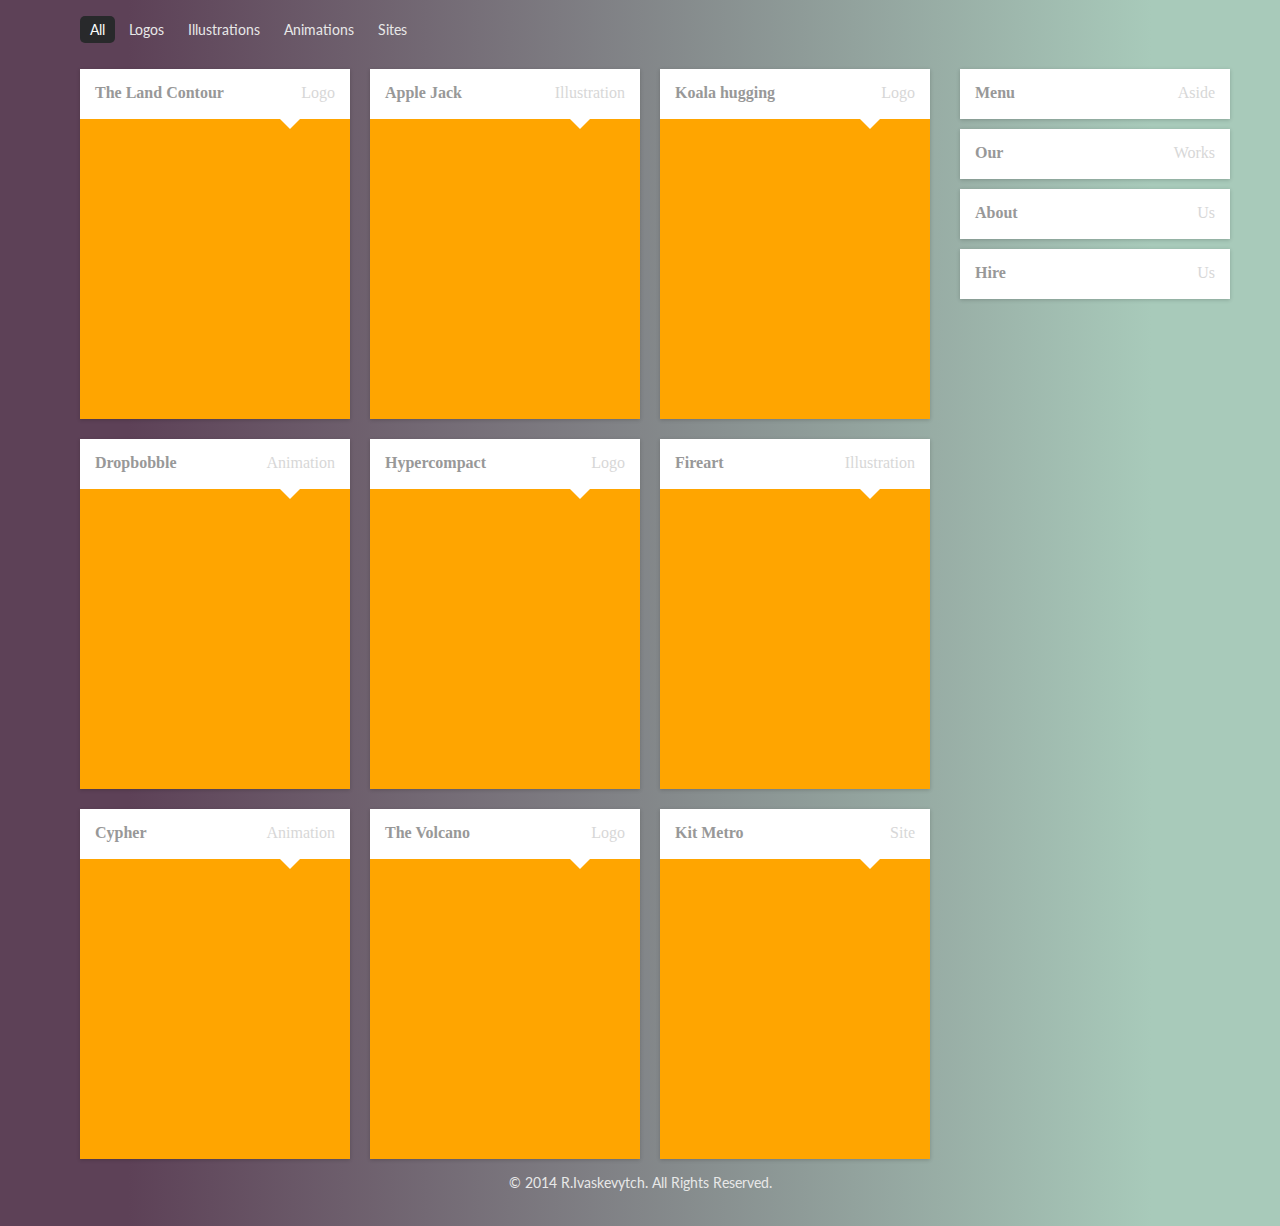
==== index.html @ 515a9e27 "Adding Grid guide" ====
<!DOCTYPE html>
<html>
<head>
	<title>R | Portfolio</title>
	<meta charset="utf-8">
	<link rel="stylesheet" type="text/css" href="css/main.css">
	<!--[if lt IE 9]>
 	 <script src="http://html5shiv.googlecode.com/svn/trunk/html5.js"></script>
	<![endif]-->
</head>
<body>
<div class="container">
	<nav id="filters">
		<ul>
			<li><a href="#" class="button selected" data-filter="*">All</a></li>
			<li><a href="#" class="button" data-filter=".logo">Logos</a></li>
			<li><a href="#" class="button" data-filter=".illustration">Illustrations</a></li>
			<li><a href="#" class="button" data-filter=".animation">Animations</a></li>
			<li><a href="#" class="button" data-filter=".site">Sites</a></li>
		</ul>	
	</nav>
	<div class="ct-content">
	<section class="isotope">
		<div class="item logo" data-category="logo">
			<div class="item-title">
				<p class="item-name">The Land Contour</p>
				<p class="item-tag">Logo</p>
			</div>
			<div class="item-content">
				<a href="https://dribbble.com/shots/931826-The-Land-Contour?list=searches&tag=logo&offset=16" target=_blank>
				<img src="https://d13yacurqjgara.cloudfront.net/users/60166/screenshots/931826/the_land_contour.jpg">
				</a>
			</div>
		</div>
		<div class="item illustration" data-category="illustration">
			<div class="item-title">
				<p class="item-name">Apple Jack</p>
				<p class="item-tag">Illustration</p>
			</div>
			<div class="item-content">
				<a href="https://dribbble.com/shots/814511-AppleJack-Logo?list=searches&tag=logo&offset=71" target=_blank>
				<img src="https://d13yacurqjgara.cloudfront.net/users/10958/screenshots/814511/applejack_1x.png">
				</a>
			</div>
		</div>
		<div class="item logo" data-category="logo">
			<div class="item-title">
				<p class="item-name">Koala hugging</p>
				<p class="item-tag">Logo</p>
			</div>
			<div class="item-content">
				<a href="https://dribbble.com/shots/1676148-Koala-hugging-the-tree-icon?list=users&offset=18" target=_blank>
				<img src="https://d13yacurqjgara.cloudfront.net/users/63973/screenshots/1676148/koala_dribbble_1x.png">
				</a>
			</div>
		</div>
		<div class="item animation" data-category="animation">
			<div class="item-title">
				<p class="item-name">Dropbobble</p>
				<p class="item-tag">Animation</p>
			</div>
			<div class="item-content">
				<a href="https://dribbble.com/shots/1705087-Dropbobble?list=users&offset=15" target=_blank>
				<img src="https://d13yacurqjgara.cloudfront.net/users/5637/screenshots/1705087/comp-1.gif" height="300px">
				</a>
			</div>
		</div>
		<div class="item logo" data-category="logo">
			<div class="item-title">
				<p class="item-name">Hypercompact</p>
				<p class="item-tag">Logo</p>
			</div>
			<div class="item-content">
				<a href="https://dribbble.com/shots/197697-Hypercompact-Emblem-Logo-Iteration-2?list=searches&tag=logo&offset=17" target=_blank>
				<img src="https://d13yacurqjgara.cloudfront.net/users/2645/screenshots/197697/hc-drib4.png">
				</a>
			</div>
		</div>
		<div class="item illustration" data-category="illustration">
			<div class="item-title">
				<p class="item-name">Fireart</p>
				<p class="item-tag">Illustration</p>
			</div>
			<div class="item-content">
				<a href="https://dribbble.com/shots/1581316-Fireart-blog-illustration?list=searches&tag=illustration&offset=3" target=_blank>
				<img src="https://d13yacurqjgara.cloudfront.net/users/485324/screenshots/1581316/fireart_blog_1x.jpg">
				</a>
			</div>
		</div> 
		<div class="item animation" data-category="animation">
			<div class="item-title">
				<p class="item-name">Cypher</p>
				<p class="item-tag">Animation</p>
			</div>
			<div class="item-content">
				<a href="https://dribbble.com/shots/1029628-Cypher-animation-2?list=searches&offset=11" target=_blank>
				<img src="https://d13yacurqjgara.cloudfront.net/users/2991/screenshots/1029628/2222.gif" height="300px">
				</a>
			</div>
		</div>
		<div class="item logo" data-category="logo">
			<div class="item-title">
				<p class="item-name">The Volcano</p>
				<p class="item-tag">Logo</p>
			</div>
			<div class="item-content">
				<a href="https://dribbble.com/shots/987665-The-Volcano?list=searches&tag=logo&offset=28" target=_blank>
				<img src="https://d13yacurqjgara.cloudfront.net/users/60166/screenshots/987665/volcano1.jpg">
				</a>
			</div>
		</div>
		<div class="item site" data-category="site">
			<div class="item-title">
				<p class="item-name">Kit Metro</p>
				<p class="item-tag">Site</p>
			</div>
			<div class="item-content">
				<a href="https://dribbble.com/shots/890759-Ui-Kit-Metro?list=searches&tag=flat&offset=7" target=_blank>
				<img src="https://d13yacurqjgara.cloudfront.net/users/13307/screenshots/890759/metro_1x.jpg">
				</a>
			</div>
		</div>
<!-- 	<div class="container"></div>
		<div class="container"></div>
		<div class="container"></div>
		<div class="container"></div>
		<div class="container"></div>
		<div class="container"></div> -->
	</section>
	<aside>
		<!-- <div class="item">
			<div class="item-title">
				<p class="item-name">Menu</p>
				<p class="item-tag">Aside</p>
			</div>
			<div class="item-content"></div>
		</div> -->
		<div class="aside-menu">
			<p class="aside-name">Menu</p>
			<p class="aside-tag">Aside</p>
		</div>
		<div class="aside-menu">
			<p class="aside-name">Our</p>
			<p class="aside-tag">Works</p>
		</div>
		<div class="aside-menu">
			<p class="aside-name">About</p>
			<p class="aside-tag">Us</p>
		</div>
		<div class="aside-menu">
			<p class="aside-name">Hire</p>
			<p class="aside-tag">Us</p>
		</div>
	</aside>
	</div>
	<footer>
		<p>&copy; 2014 R.Ivaskevytch. All rights reserved.</p>
	</footer>
</div>
	<script src="js/jquery.min.js"></script>
	<script src="js/isotope.pkgd.js"></script>
	<script type="text/javascript">
				$( function() {
				  // init Isotope
				  var $container = $('.isotope').isotope({
				    itemSelector: '.item',
				    layoutMode: 'fitRows'
				  });
				  // bind filter button click
				  $('#filters').on( 'click', '.button', function() {
				    var filterValue = $( this ).attr('data-filter');  
				    $container.isotope({ filter: filterValue });
				  });
				});
	</script>
</body>
</html>
---- css/main.css ----
@import url(http://fonts.googleapis.com/css?family=Lato:300,400,700);

*, *:before, *:after {
  -moz-box-sizing: border-box;
  -webkit-box-sizing: border-box;
  box-sizing: border-box;
}

.clearfix:before,
.clearfix:after {
  content: " ";
  display: table;
}
 
.clearfix:after {
  clear: both;
}
 
.clearfix {
  *zoom: 1;
}

body {
	background: -webkit-linear-gradient(90deg, #5D4157 10%, #A8CABA 90%); /* Chrome 10+, Saf5.1+ */
	background:    -moz-linear-gradient(90deg, #5D4157 10%, #A8CABA 90%); /* FF3.6+ */     
	background:     -ms-linear-gradient(90deg, #5D4157 10%, #A8CABA 90%); /* IE10 */
	background:      -o-linear-gradient(90deg, #5D4157 10%, #A8CABA 90%); /* Opera 11.10+ */
	background:         linear-gradient(90deg, #5D4157 10%, #A8CABA 90%); /* W3C */  
	margin: 0;

	-webkit-font-smoothing: antialiased;

	overflow: hidden; /*no scroll bar*/
}

.container {
	position: relative;
	width: 100%;
}

.ct-content {
	margin: 0 auto;
	padding: 0px;
	padding-left: 70px;
	position: relative;
	max-width: 1360px;
}

section {
	/*margin: 40px 80px;*/
	width: auto;
	margin-right: 330px;
}

nav {
	margin-left: 80px;
}

nav ul {
	border: none;
	cursor: pointer;
	list-style: none;
	padding: 0;
}

nav ul li {
	display: inline-block;
}

nav ul a {
	background-color: transparent;
	border-radius: 5px;
	color: rgb(232, 232, 232);
	display: block;
	font-family: 'Lato', Arial, sans-serif;
	font-size: 14px;
	padding: 5px 10px 5px 10px;
	text-decoration: none;
	text-transform: capitalize;
}

nav ul a:active, 
nav ul a:hover {
	background-color: rgb(40, 41, 43);
	color: rgb(251, 253, 252);
} 

nav ul a:visited {
	color: rgb(232, 232, 232);
}

.selected {
	background-color: rgb(40, 41, 43);
	color: rgb(251, 253, 252);
}

.item {
	width: 270px;
	height: 350px;
	position: relative;
	float: left;
	margin: 10px;

	-webkit-box-shadow:0px 1px 4px 0px rgba(0,0,0,0.19);
	-moz-box-shadow:0px 1px 4px 0px rgba(0,0,0,0.19);
	box-shadow:0px 1px 4px 0px rgba(0,0,0,0.19)
}

.item:hover {
	-webkit-box-shadow: 0px 0px 3px 2px rgba(0,0,0,0.19);
	-moz-box-shadow: 0px 0px 3px 2px rgba(0,0,0,0.19);
	box-shadow: 0px 0px 3px 2px rgba(0,0,0,0.19);
}

.item-title {
	height: 50px;
	width: 100%;
	background: rgb(255, 255, 255);
}

.item-title:after {
	content: '';
	position: absolute;

	border-left: 10px solid transparent;
	border-right: 10px solid transparent;
	border-top: 10px solid rgb(255, 255, 255);
	height: 0;
	width: 0;

	top: 50px;
	right: 50px;
}

.item-title p {
	cursor: default;
	margin: 0;
	font-family: 'PT Sans';
	font-size: 16px;
	display: inline-block;
	padding-top: 15px;
	position: absolute;
}

.item-name {
	color: rgb(152, 152, 152);
	font-weight: 700;
	left: 15px
}

.item-tag {
	/*float: right;*/
	right: 15px;
	color: rgb(215, 215, 215);
}

.item-content {
	height: 300px;
	width: 100%;
	background-color: orange;
	overflow: hidden;
}

.item-content img {
	margin-left: -25%;
}

.aside-menu {
	cursor: pointer;
	height: 50px;
	width: 270px;
	background: rgb(255, 255, 255);
	position: relative;
	margin: 10px;

	-webkit-box-shadow:0px 1px 4px 0px rgba(0,0,0,0.19);
	-moz-box-shadow:0px 1px 4px 0px rgba(0,0,0,0.19);
	box-shadow:0px 1px 4px 0px rgba(0,0,0,0.19)
}

.aside-menu:hover {
	-webkit-box-shadow: 0px 0px 3px 2px rgba(0,0,0,0.19);
	-moz-box-shadow: 0px 0px 3px 2px rgba(0,0,0,0.19);
	box-shadow: 0px 0px 3px 2px rgba(0,0,0,0.19);
}

.aside-menu p {
	cursor: default;
	margin: 0;
	font-family: 'PT Sans';
	font-size: 16px;
	display: inline-block;
	padding-top: 15px;
	position: absolute;
}

.aside-name {
	color: rgb(152, 152, 152);
	font-weight: 700;
	left: 15px
}

.aside-tag {
	/*float: right;*/
	right: 15px;
	color: rgb(215, 215, 215);
}

aside {
	width: 330px;
	position: absolute;
	right: 0px;
	top: 0px;
}

footer p {
	clear: both;
	margin: 30px auto;
	color: rgb(232, 232, 232);
	font-family: 'Lato', Arial, sans-serif;
	font-size: 14px;
	padding: 5px 10px 5px 10px;
	text-decoration: none;
	text-transform: capitalize;
	text-align: center;
}

@media screen and (max-width: 960px) {
	aside {
		position: relative;
		display: none;
		top:auto;
		right:auto;
/*		clear:both;*/
		left:auto;
		width:auto;
		background: none;
	}

/*----pseudo containers----*/

/*aside .container {
	background-image: url(https://d13yacurqjgara.cloudfront.net/users/78637/screenshots/1573896/attachments/242116/Warehouse_Pixels.jpg);
	position: fixed;
	right: 75px;
}

.container {
	background-image: url(http://radium.ro/wp-content/uploads/2012/11/Portrait-Gallery-bigger.jpg);
	background-position: 0 40px;
	background-repeat: no-repeat;
	float: left;
	height: 350px;
	margin: 15px;
	position: relative;
	width: 270px;

	-webkit-box-shadow:0px 1px 4px 0px rgba(0,0,0,0.19);
	-moz-box-shadow:0px 1px 4px 0px rgba(0,0,0,0.19);
	box-shadow:0px 1px 4px 0px rgba(0,0,0,0.19)
}

.container:hover {
	-webkit-box-shadow: 0px 0px 3px 2px rgba(0,0,0,0.19);
	-moz-box-shadow: 0px 0px 3px 2px rgba(0,0,0,0.19);
	box-shadow: 0px 0px 3px 2px rgba(0,0,0,0.19);
}

.container:before {
	background: rgb(255, 255, 255);
	color: rgb(192, 192, 192);
	content: 'Illustration';
	font-family: 'PT Sans';
	font-size: 24px;
	height: 50px;
	line-height: 50px;
	position: absolute;
	text-align: center;
	width: 100%;
}

.container:after {
	content: '';
	position: absolute;

	border-left: 10px solid transparent;
	border-right: 10px solid transparent;
	border-top: 10px solid rgb(255, 255, 255);
	height: 0;
	width: 0;

	top: 50px;
	right: 50px;
}
*/
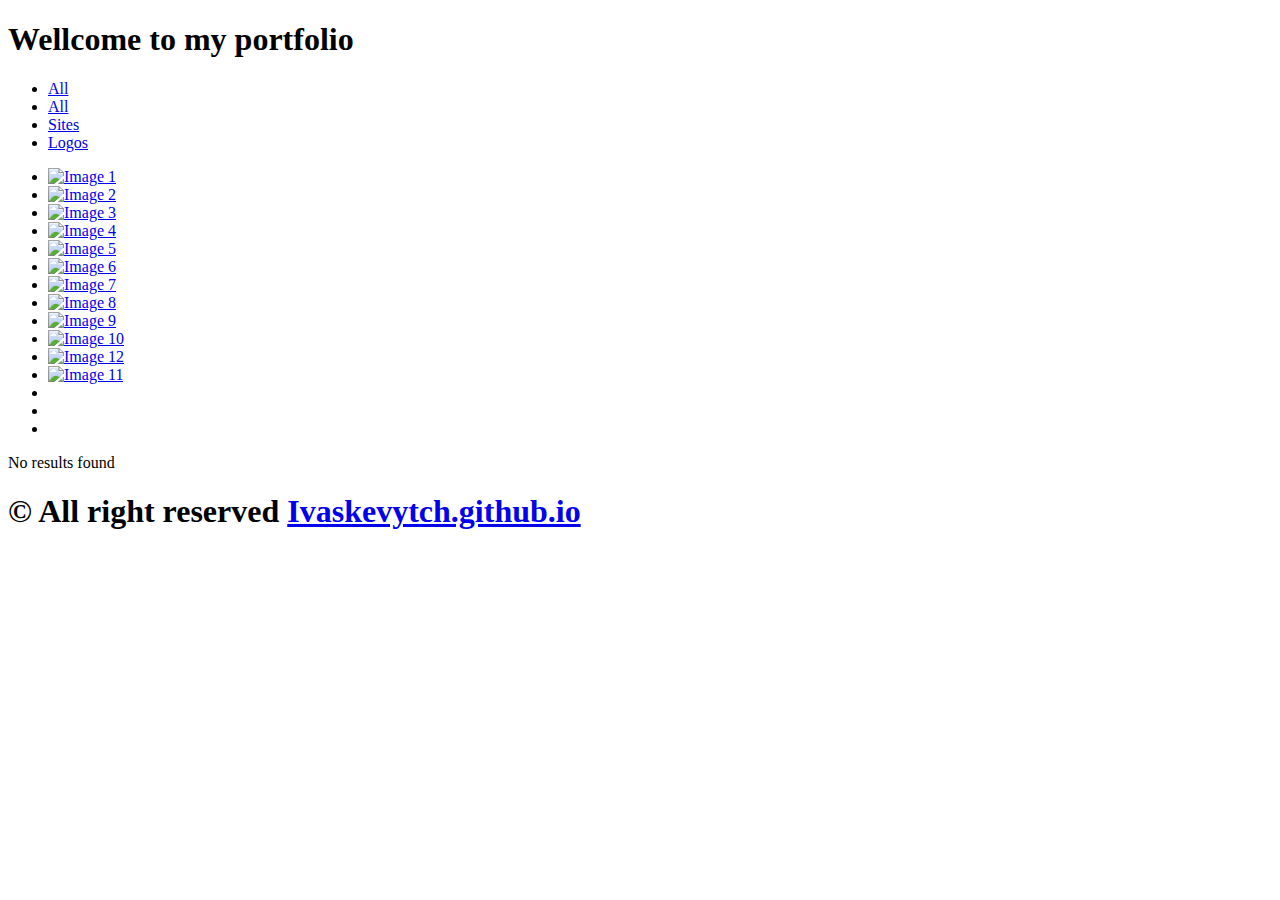
==== commit adf26841: "Update index.html" ====
--- a/index.html
+++ b/index.html
@@ -1,177 +1,63 @@
-<!DOCTYPE html>
-<html>
+<!doctype html>
+<html lang="en" class="no-js">
 <head>
-	<title>R | Portfolio</title>
-	<meta charset="utf-8">
-	<link rel="stylesheet" type="text/css" href="css/main.css">
-	<!--[if lt IE 9]>
- 	 <script src="http://html5shiv.googlecode.com/svn/trunk/html5.js"></script>
-	<![endif]-->
+	<meta charset="UTF-8">
+	<meta name="viewport" content="width=device-width, initial-scale=1">
+
+	<link href='http://fonts.googleapis.com/css?family=Open+Sans:400,300,600,700' rel='stylesheet' type='text/css'>
+
+	<link rel="stylesheet" href="css/reset.css"> <!-- CSS reset -->
+	<link rel="stylesheet" href="css/style.css"> <!-- Resource style -->
+	<script src="js/modernizr.js"></script> <!-- Modernizr -->
+  	
+	<title>Portfolio | Ivaskevytch</title>
 </head>
 <body>
-<div class="container">
-	<nav id="filters">
-		<ul>
-			<li><a href="#" class="button selected" data-filter="*">All</a></li>
-			<li><a href="#" class="button" data-filter=".logo">Logos</a></li>
-			<li><a href="#" class="button" data-filter=".illustration">Illustrations</a></li>
-			<li><a href="#" class="button" data-filter=".animation">Animations</a></li>
-			<li><a href="#" class="button" data-filter=".site">Sites</a></li>
-		</ul>	
-	</nav>
-	<div class="ct-content">
-	<section class="isotope">
-		<div class="item logo" data-category="logo">
-			<div class="item-title">
-				<p class="item-name">The Land Contour</p>
-				<p class="item-tag">Logo</p>
-			</div>
-			<div class="item-content">
-				<a href="https://dribbble.com/shots/931826-The-Land-Contour?list=searches&tag=logo&offset=16" target=_blank>
-				<img src="https://d13yacurqjgara.cloudfront.net/users/60166/screenshots/931826/the_land_contour.jpg">
-				</a>
-			</div>
-		</div>
-		<div class="item illustration" data-category="illustration">
-			<div class="item-title">
-				<p class="item-name">Apple Jack</p>
-				<p class="item-tag">Illustration</p>
-			</div>
-			<div class="item-content">
-				<a href="https://dribbble.com/shots/814511-AppleJack-Logo?list=searches&tag=logo&offset=71" target=_blank>
-				<img src="https://d13yacurqjgara.cloudfront.net/users/10958/screenshots/814511/applejack_1x.png">
-				</a>
-			</div>
-		</div>
-		<div class="item logo" data-category="logo">
-			<div class="item-title">
-				<p class="item-name">Koala hugging</p>
-				<p class="item-tag">Logo</p>
-			</div>
-			<div class="item-content">
-				<a href="https://dribbble.com/shots/1676148-Koala-hugging-the-tree-icon?list=users&offset=18" target=_blank>
-				<img src="https://d13yacurqjgara.cloudfront.net/users/63973/screenshots/1676148/koala_dribbble_1x.png">
-				</a>
-			</div>
-		</div>
-		<div class="item animation" data-category="animation">
-			<div class="item-title">
-				<p class="item-name">Dropbobble</p>
-				<p class="item-tag">Animation</p>
-			</div>
-			<div class="item-content">
-				<a href="https://dribbble.com/shots/1705087-Dropbobble?list=users&offset=15" target=_blank>
-				<img src="https://d13yacurqjgara.cloudfront.net/users/5637/screenshots/1705087/comp-1.gif" height="300px">
-				</a>
-			</div>
-		</div>
-		<div class="item logo" data-category="logo">
-			<div class="item-title">
-				<p class="item-name">Hypercompact</p>
-				<p class="item-tag">Logo</p>
-			</div>
-			<div class="item-content">
-				<a href="https://dribbble.com/shots/197697-Hypercompact-Emblem-Logo-Iteration-2?list=searches&tag=logo&offset=17" target=_blank>
-				<img src="https://d13yacurqjgara.cloudfront.net/users/2645/screenshots/197697/hc-drib4.png">
-				</a>
-			</div>
-		</div>
-		<div class="item illustration" data-category="illustration">
-			<div class="item-title">
-				<p class="item-name">Fireart</p>
-				<p class="item-tag">Illustration</p>
-			</div>
-			<div class="item-content">
-				<a href="https://dribbble.com/shots/1581316-Fireart-blog-illustration?list=searches&tag=illustration&offset=3" target=_blank>
-				<img src="https://d13yacurqjgara.cloudfront.net/users/485324/screenshots/1581316/fireart_blog_1x.jpg">
-				</a>
-			</div>
-		</div> 
-		<div class="item animation" data-category="animation">
-			<div class="item-title">
-				<p class="item-name">Cypher</p>
-				<p class="item-tag">Animation</p>
-			</div>
-			<div class="item-content">
-				<a href="https://dribbble.com/shots/1029628-Cypher-animation-2?list=searches&offset=11" target=_blank>
-				<img src="https://d13yacurqjgara.cloudfront.net/users/2991/screenshots/1029628/2222.gif" height="300px">
-				</a>
-			</div>
-		</div>
-		<div class="item logo" data-category="logo">
-			<div class="item-title">
-				<p class="item-name">The Volcano</p>
-				<p class="item-tag">Logo</p>
-			</div>
-			<div class="item-content">
-				<a href="https://dribbble.com/shots/987665-The-Volcano?list=searches&tag=logo&offset=28" target=_blank>
-				<img src="https://d13yacurqjgara.cloudfront.net/users/60166/screenshots/987665/volcano1.jpg">
-				</a>
-			</div>
-		</div>
-		<div class="item site" data-category="site">
-			<div class="item-title">
-				<p class="item-name">Kit Metro</p>
-				<p class="item-tag">Site</p>
-			</div>
-			<div class="item-content">
-				<a href="https://dribbble.com/shots/890759-Ui-Kit-Metro?list=searches&tag=flat&offset=7" target=_blank>
-				<img src="https://d13yacurqjgara.cloudfront.net/users/13307/screenshots/890759/metro_1x.jpg">
-				</a>
-			</div>
-		</div>
-<!-- 	<div class="container"></div>
-		<div class="container"></div>
-		<div class="container"></div>
-		<div class="container"></div>
-		<div class="container"></div>
-		<div class="container"></div> -->
-	</section>
-	<aside>
-		<!-- <div class="item">
-			<div class="item-title">
-				<p class="item-name">Menu</p>
-				<p class="item-tag">Aside</p>
-			</div>
-			<div class="item-content"></div>
-		</div> -->
-		<div class="aside-menu">
-			<p class="aside-name">Menu</p>
-			<p class="aside-tag">Aside</p>
-		</div>
-		<div class="aside-menu">
-			<p class="aside-name">Our</p>
-			<p class="aside-tag">Works</p>
-		</div>
-		<div class="aside-menu">
-			<p class="aside-name">About</p>
-			<p class="aside-tag">Us</p>
-		</div>
-		<div class="aside-menu">
-			<p class="aside-name">Hire</p>
-			<p class="aside-tag">Us</p>
-		</div>
-	</aside>
-	</div>
-	<footer>
-		<p>&copy; 2014 R.Ivaskevytch. All rights reserved.</p>
+	<header class="cd-header">
+		<h1>Wellcome to my portfolio</h1>
+	</header>
+
+	<main class="cd-main-content">
+		<div class="cd-tab-filter-wrapper">
+			<div class="cd-tab-filter">
+				<ul class="cd-filters">
+					<li class="placeholder"> 
+						<a data-type="all" href="#0">All</a> <!-- selected option on mobile -->
+					</li> 
+					<li class="cd-filter"><a class="selected" href="#0" data-type="all">All</a></li>
+					<li class="cd-filter" data-filter=".site"><a href="#0" data-type="color-1">Sites</a></li>
+					<li class="cd-filter" data-filter=".logo"><a href="#0" data-type="color-2">Logos</a></li>
+				</ul> <!-- filters -->
+			</div> <!-- tab-filter -->
+		</div> <!-- tab-filter-wrapper -->
+
+		<section class="cd-gallery">
+			<ul>
+				<li class="mix site"><a href="#"><img src="img/img-1.jpg" alt="Image 1"></a></li>
+				<li class="mix logo"><a href="#"><img src="img/img-2.jpg" alt="Image 2"></a></li>
+				<li class="mix site"><a href="#"><img src="img/img-3.jpg" alt="Image 3"></a></li>
+				<li class="mix site"><a href="#"><img src="img/img-4.jpg" alt="Image 4"></a></li>
+				<li class="mix site"><a href="#"><img src="img/img-5.jpg" alt="Image 5"></a></li>
+				<li class="mix logo"><a href="#"><img src="img/img-6.jpg" alt="Image 6"></a></li>
+				<li class="mix logo"><a href="#"><img src="img/img-7.jpg" alt="Image 7"></a></li>
+				<li class="mix site"><a href="#"><img src="img/img-8.jpg" alt="Image 8"></a></li>
+				<li class="mix logo"><a href="#"><img src="img/img-9.jpg" alt="Image 9"></a></li>
+				<li class="mix site"><a href="#"><img src="img/img-10.jpg" alt="Image 10"></a></li>
+				<li class="mix logo"><a href="#"><img src="img/img-12.jpg" alt="Image 12"></a></li>
+				<li class="mix site"><a href="#"><img src="img/img-11.jpg" alt="Image 11"></a></li>
+				<li class="gap"></li>
+				<li class="gap"></li>
+				<li class="gap"></li>
+			</ul>
+			<div class="cd-fail-message">No results found</div>
+		</section> <!-- gallery -->
+	</main> <!-- main-content -->
+	
+	<footer class="cd-footer">
+		<h1>© All right reserved <a href="/index.html">Ivaskevytch.github.io</a></h1>
 	</footer>
-</div>
-	<script src="js/jquery.min.js"></script>
-	<script src="js/isotope.pkgd.js"></script>
-	<script type="text/javascript">
-				$( function() {
-				  // init Isotope
-				  var $container = $('.isotope').isotope({
-				    itemSelector: '.item',
-				    layoutMode: 'fitRows'
-				  });
-				  // bind filter button click
-				  $('#filters').on( 'click', '.button', function() {
-				    var filterValue = $( this ).attr('data-filter');  
-				    $container.isotope({ filter: filterValue });
-				  });
-				});
-	</script>
+<script src="js/jquery-2.1.1.js"></script>
+<script src="js/jquery.mixitup.min.js"></script>
+<script src="js/main.js"></script> <!-- Resource jQuery -->
 </body>
-</html>+</html>
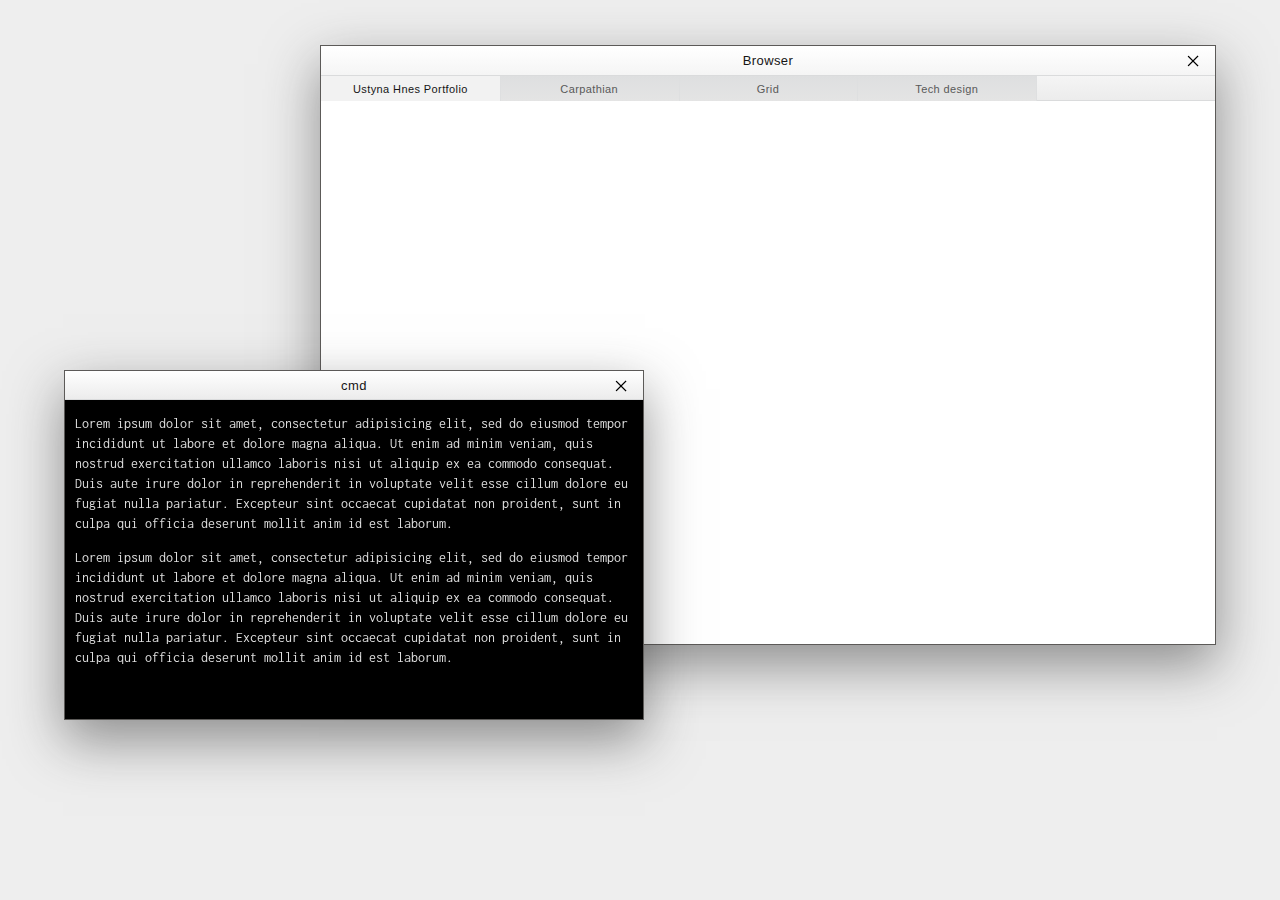
==== commit f3e1a8d9: "Update index.html" ====
--- a/index.html
+++ b/index.html
@@ -1,63 +1,75 @@
-<!doctype html>
-<html lang="en" class="no-js">
+<!DOCTYPE html>
+<html lang="en"></html>
 <head>
-	<meta charset="UTF-8">
-	<meta name="viewport" content="width=device-width, initial-scale=1">
-
-	<link href='http://fonts.googleapis.com/css?family=Open+Sans:400,300,600,700' rel='stylesheet' type='text/css'>
-
-	<link rel="stylesheet" href="css/reset.css"> <!-- CSS reset -->
-	<link rel="stylesheet" href="css/style.css"> <!-- Resource style -->
-	<script src="js/modernizr.js"></script> <!-- Modernizr -->
-  	
-	<title>Portfolio | Ivaskevytch</title>
+  <meta charset="UTF-8">
+  <title>Portfolio</title>
+  <meta name="viewport" content="width=device-width, initial-scale=1">
+  <link href="https://fonts.googleapis.com/css?family=Inconsolata" rel="stylesheet" type="text/css">
+  
+  <link rel="stylesheet" href="css/main.css">
 </head>
 <body>
-	<header class="cd-header">
-		<h1>Wellcome to my portfolio</h1>
-	</header>
-
-	<main class="cd-main-content">
-		<div class="cd-tab-filter-wrapper">
-			<div class="cd-tab-filter">
-				<ul class="cd-filters">
-					<li class="placeholder"> 
-						<a data-type="all" href="#0">All</a> <!-- selected option on mobile -->
-					</li> 
-					<li class="cd-filter"><a class="selected" href="#0" data-type="all">All</a></li>
-					<li class="cd-filter" data-filter=".site"><a href="#0" data-type="color-1">Sites</a></li>
-					<li class="cd-filter" data-filter=".logo"><a href="#0" data-type="color-2">Logos</a></li>
-				</ul> <!-- filters -->
-			</div> <!-- tab-filter -->
-		</div> <!-- tab-filter-wrapper -->
-
-		<section class="cd-gallery">
-			<ul>
-				<li class="mix site"><a href="#"><img src="img/img-1.jpg" alt="Image 1"></a></li>
-				<li class="mix logo"><a href="#"><img src="img/img-2.jpg" alt="Image 2"></a></li>
-				<li class="mix site"><a href="#"><img src="img/img-3.jpg" alt="Image 3"></a></li>
-				<li class="mix site"><a href="#"><img src="img/img-4.jpg" alt="Image 4"></a></li>
-				<li class="mix site"><a href="#"><img src="img/img-5.jpg" alt="Image 5"></a></li>
-				<li class="mix logo"><a href="#"><img src="img/img-6.jpg" alt="Image 6"></a></li>
-				<li class="mix logo"><a href="#"><img src="img/img-7.jpg" alt="Image 7"></a></li>
-				<li class="mix site"><a href="#"><img src="img/img-8.jpg" alt="Image 8"></a></li>
-				<li class="mix logo"><a href="#"><img src="img/img-9.jpg" alt="Image 9"></a></li>
-				<li class="mix site"><a href="#"><img src="img/img-10.jpg" alt="Image 10"></a></li>
-				<li class="mix logo"><a href="#"><img src="img/img-12.jpg" alt="Image 12"></a></li>
-				<li class="mix site"><a href="#"><img src="img/img-11.jpg" alt="Image 11"></a></li>
-				<li class="gap"></li>
-				<li class="gap"></li>
-				<li class="gap"></li>
-			</ul>
-			<div class="cd-fail-message">No results found</div>
-		</section> <!-- gallery -->
-	</main> <!-- main-content -->
-	
-	<footer class="cd-footer">
-		<h1>© All right reserved <a href="/index.html">Ivaskevytch.github.io</a></h1>
-	</footer>
-<script src="js/jquery-2.1.1.js"></script>
-<script src="js/jquery.mixitup.min.js"></script>
-<script src="js/main.js"></script> <!-- Resource jQuery -->
+  <div class="desktop">
+    <div class="wrapper explorer">
+      <div class="header drag-point">
+        <div class="toolbar">
+          <div class="buttons">
+            <div class="square close"></div>
+          </div>
+          <div class="title">Browser</div>
+        </div>
+        <div class="tabs">
+          <div data-link="https://ustyna-hnes.netlify.com/" class="tab active"><span class="tab-name">Ustyna Hnes Portfolio</span></div>
+          <div data-link="http://ivaskevych.github.io/work/carpathian/" class="tab"><span class="tab-name">Carpathian</span></div>
+          <div data-link="http://ivaskevych.github.io/grid/" class="tab"><span class="tab-name">Grid</span></div>
+          <div data-link="http://ivaskevych.github.io/work/techdesign/" class="tab"><span class="tab-name">Tech design</span></div>
+        </div>
+      </div>
+      <div class="window">
+        <iframe src="https://ustyna-hnes.netlify.com/" frameborder="0" data-src="https://ustyna-hnes.netlify.com/" class="current-window"></iframe>
+        <iframe src="" frameborder="0" data-src="http://ivaskevych.github.io/work/carpathian/"></iframe>
+        <iframe src="" frameborder="0" data-src="http://ivaskevych.github.io/grid/"></iframe>
+        <iframe src="" frameborder="0" data-src="http://ivaskevych.github.io/work/techdesign/"></iframe>
+      </div>
+    </div>
+    <div class="wrapper terminal">
+      <div class="header drag-point">
+        <div class="toolbar">
+          <div class="buttons">
+            <div class="square close"></div>
+          </div>
+          <div class="title">cmd</div>
+        </div>
+      </div>
+      <div class="console">
+        <div class="console-text">
+          <p>
+            Lorem ipsum dolor sit amet, consectetur adipisicing elit, sed do eiusmod
+            tempor incididunt ut labore et dolore magna aliqua. Ut enim ad minim veniam,
+            quis nostrud exercitation ullamco laboris nisi ut aliquip ex ea commodo
+            consequat. Duis aute irure dolor in reprehenderit in voluptate velit esse
+            cillum dolore eu fugiat nulla pariatur. Excepteur sint occaecat cupidatat non
+            proident, sunt in culpa qui officia deserunt mollit anim id est laborum.
+          </p>
+          <p>
+            Lorem ipsum dolor sit amet, consectetur adipisicing elit, sed do eiusmod
+            tempor incididunt ut labore et dolore magna aliqua. Ut enim ad minim veniam,
+            quis nostrud exercitation ullamco laboris nisi ut aliquip ex ea commodo
+            consequat. Duis aute irure dolor in reprehenderit in voluptate velit esse
+            cillum dolore eu fugiat nulla pariatur. Excepteur sint occaecat cupidatat non
+            proident, sunt in culpa qui officia deserunt mollit anim id est laborum.
+            
+            
+          </p>
+        </div>
+      </div>
+    </div>
+    <script src="scripts/vendor.js"></script>
+    <script src="scripts/main.js"></script>
+    <script>
+      $( ".square" ).click(function() {
+          $( ".explorer" ).toggle( "fast" );
+      });
+    </script>
+  </div>
 </body>
-</html>
--- a/css/main.css
+++ b/css/main.css
@@ -0,0 +1 @@
+/*! normalize.css v3.0.2 | MIT License | git.io/normalize */img,legend{border:0}legend,td,th{padding:0}body,html{-webkit-text-size-adjust:100%}html{font-family:sans-serif;-ms-text-size-adjust:100%;box-sizing:border-box}article,aside,details,figcaption,figure,footer,header,hgroup,main,menu,nav,section,summary{display:block}audio,canvas,progress,video{display:inline-block;vertical-align:baseline}audio:not([controls]){display:none;height:0}[hidden],template{display:none}a{background-color:transparent}a:active,a:hover{outline:0}abbr[title]{border-bottom:1px dotted}b,optgroup,strong{font-weight:700}dfn{font-style:italic}h1{font-size:2em;margin:.67em 0}mark{background:#ff0;color:#000}small{font-size:80%}sub,sup{font-size:75%;line-height:0;position:relative;vertical-align:baseline}sup{top:-.5em}sub{bottom:-.25em}svg:not(:root){overflow:hidden}figure{margin:1em 40px}hr{box-sizing:content-box;height:0}pre,textarea{overflow:auto}code,kbd,pre,samp{font-family:monospace,monospace;font-size:1em}button,input,optgroup,select,textarea{color:inherit;font:inherit;margin:0}.explorer .tabs .tab .tab-name,.title{font-weight:400;letter-spacing:.4px;text-overflow:ellipsis;text-align:center}button{overflow:visible}button,select{text-transform:none}button,html input[type=button],input[type=reset],input[type=submit]{-webkit-appearance:button;cursor:pointer}button[disabled],html input[disabled]{cursor:default}button::-moz-focus-inner,input::-moz-focus-inner{border:0;padding:0}input{line-height:normal}input[type=checkbox],input[type=radio]{box-sizing:border-box;padding:0}input[type=number]::-webkit-inner-spin-button,input[type=number]::-webkit-outer-spin-button{height:auto}input[type=search]{-webkit-appearance:textfield;box-sizing:content-box}input[type=search]::-webkit-search-cancel-button,input[type=search]::-webkit-search-decoration{-webkit-appearance:none}fieldset{border:1px solid silver;margin:0 2px;padding:.35em .625em .75em}table{border-collapse:collapse;border-spacing:0}*,:after,:before{box-sizing:inherit}body{margin:0;width:100%;height:100%;text-rendering:optimizeLegibility;-webkit-font-smoothing:antialiased;-moz-osx-font-smoothing:grayscale;zoom:1;background:#eee;/*opacity:.8;*/color:#000;font-family:"Helvetica Neue",Helvetica,Arial,sans-serif;font-size:14px;line-height:20px;background-size:cover}.wrapper{border:1px solid #5c5a58;box-shadow:0 20px 50px 1px rgba(50,50,50,.5);background:#fff}.explorer .header,.terminal .header{border-bottom:1px solid #dadbdc;cursor:default;clear:both}.desktop{position:fixed;overflow:hidden;top:0;left:0;right:0;bottom:0}@media screen and (max-height:700px) and (min-width:800px){.desktop{position:absolute;overflow:visible;top:0;left:0;right:0;bottom:auto;height:600px}}.explorer,.explorer .tabs,.title,.window{overflow:hidden}.buttons{display:block;float:right}.square{display:block;float:right;width:45px;height:29px}.square.square{margin-left:1px}.close{color:#000;background-image:url([data-uri]);background-position:center;background-repeat:no-repeat}.close:hover{color:#fff;background:url([data-uri]) center no-repeat #e81123}.close:active{background:url([data-uri]) center no-repeat #f1707a}.explorer{width:70vw;height:600px;position:absolute;top:5vh;right:5vw;margin:auto;z-index:4}.explorer .header{height:55px;width:100%;background:linear-gradient(to bottom,#FFF 0,#ECECEC 100%);-webkit-user-select:none;-moz-user-select:none;-ms-user-select:none;user-select:none}.explorer .toolbar{height:29px;width:100%;clear:both;position:relative}.terminal,.title,.window,.window iframe{position:absolute}.explorer .tabs{height:26px;width:100%;border-top:1px solid #dadbdc;clear:both}.explorer .tabs .tab{background:linear-gradient(to bottom,#DEDFE0 0,#E4E4E4 100%);height:100%;width:20%;display:block;float:left;color:#595959}.explorer .tabs .tab+.tab{box-shadow:inset 1px 0 0 #DEDFE0,1px 0 0 #DEDFE0}.explorer .tabs .tab:hover{background:#EAEAEA}.explorer .tabs .tab.active{background:#f2f2f2;color:#151515}.explorer .tabs .tab .tab-name{line-height:26px;font-size:11px;padding:0 13px;display:block;height:100%;overflow:hidden}.title{color:#151515;line-height:29px;font-size:13px;white-space:nowrap;left:140px;right:140px}.window{top:55px;left:-1px;right:-1px;bottom:-1px}.window iframe{top:0;left:0;right:0;bottom:0;height:125%;width:125%;display:none;background:#fff;-webkit-transform:scale(.8);transform:scale(.8);-webkit-transform-origin:0 0;transform-origin:0 0}.window iframe.current-window{display:block}.terminal{width:580px;height:350px;z-index:5;bottom:20vh;left:5vw;background:#000;color:#DEDEDE}.terminal .header{height:29px;width:100%;background:linear-gradient(to bottom,#FFF 0,#ECECEC 100%);-webkit-user-select:none;-moz-user-select:none;-ms-user-select:none;user-select:none}.terminal .console{clear:both;width:100%;position:absolute;top:29px;left:0;right:0;bottom:0;overflow-y:scroll;font-family:Inconsolata,monospace}.terminal .console .console-text{margin:10px}
